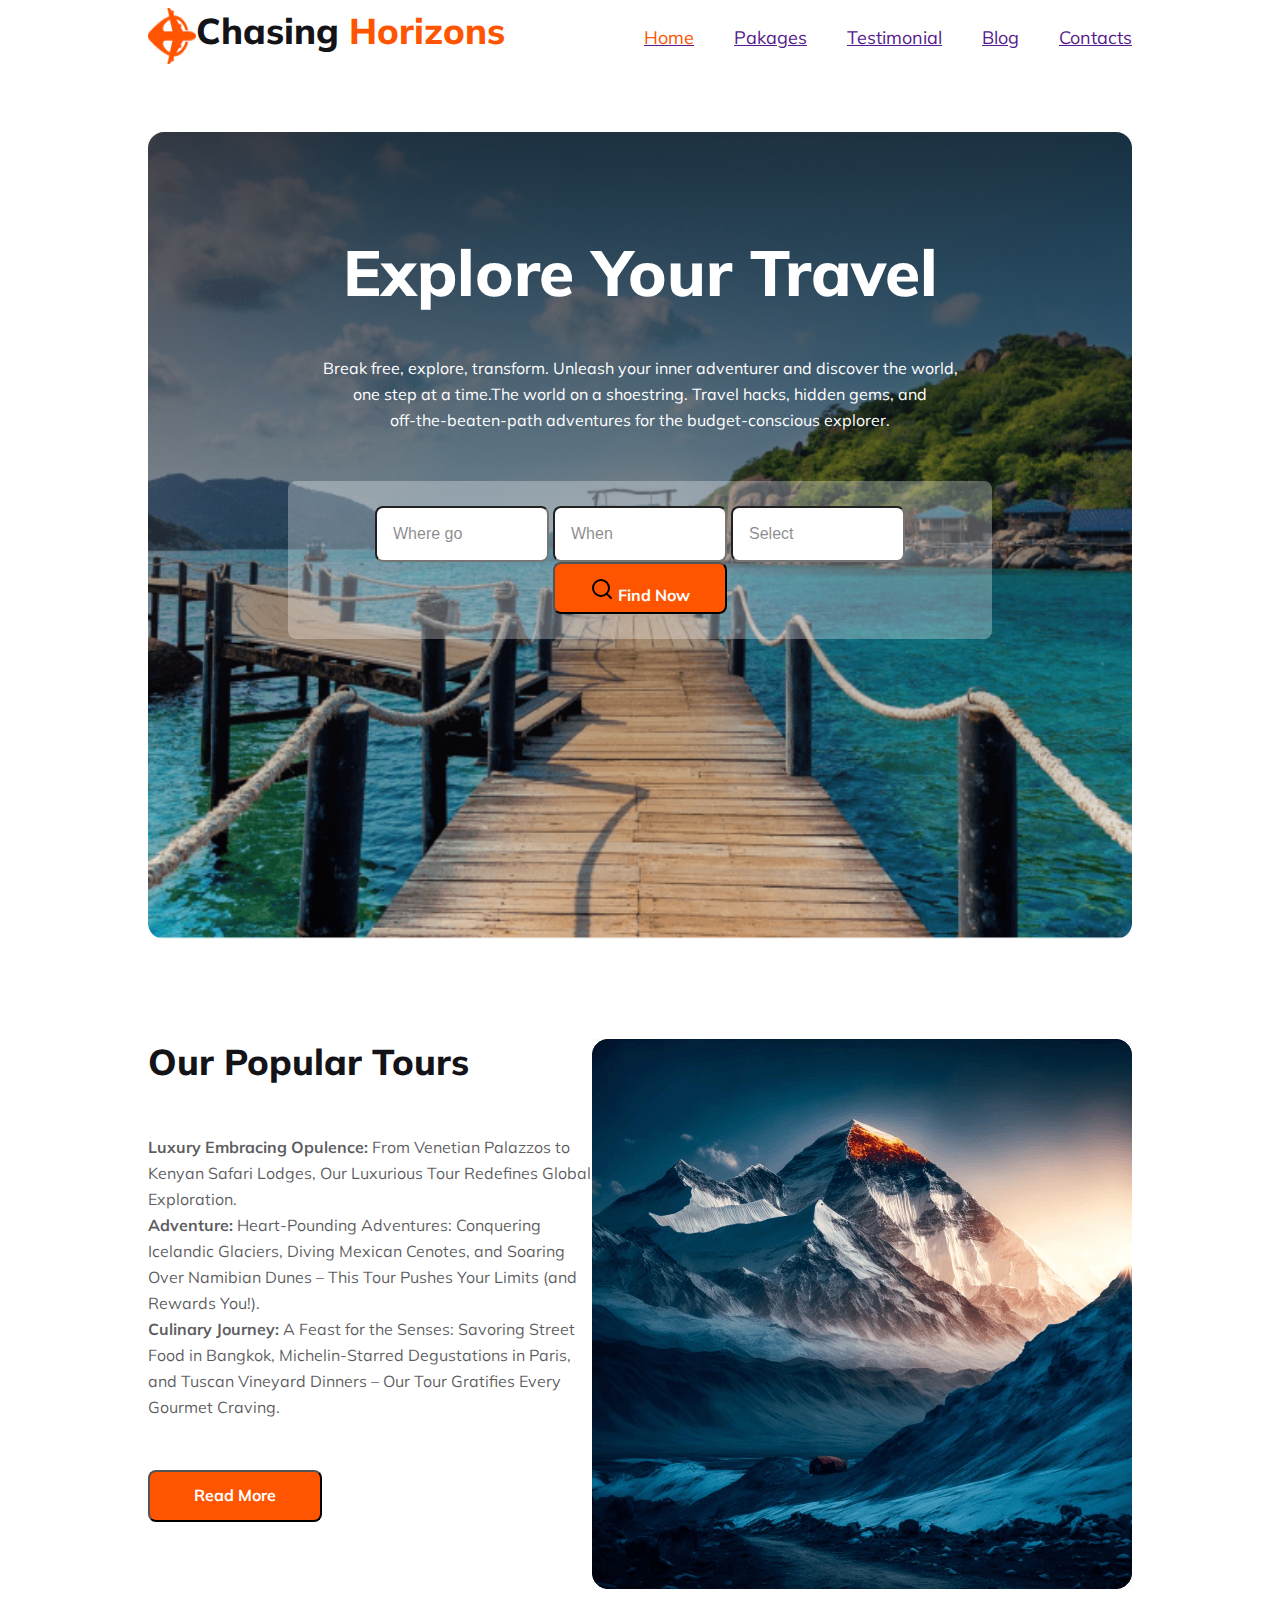
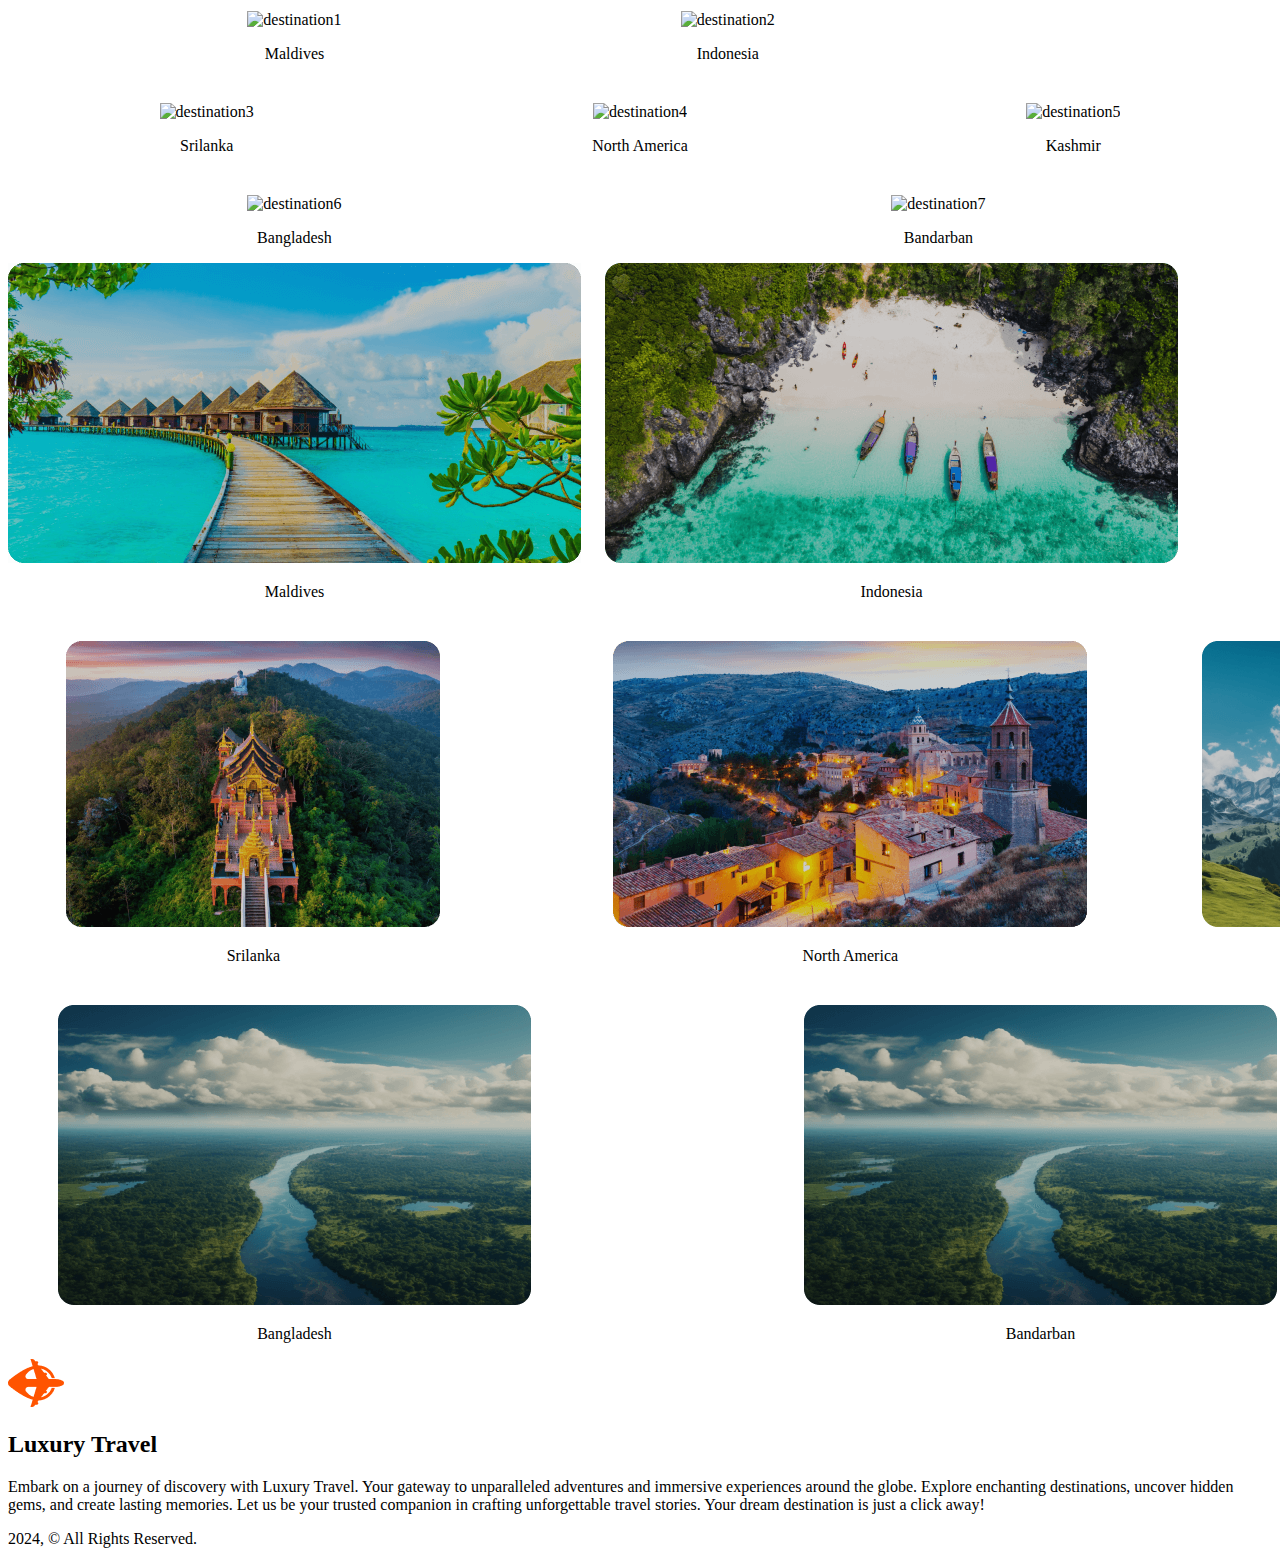
==== index.html @ 662655dd "changed name" ====
<!DOCTYPE html>
<html lang="en">
<head>
    <meta charset="UTF-8">
    <meta name="viewport" content="width=device-width, initial-scale=1.0">
    <title>Chasing Horizons</title>
    <link rel="stylesheet" href="travel.css">
    <link rel="preconnect" href="https://fonts.googleapis.com">
    <link rel="preconnect" href="https://fonts.gstatic.com" crossorigin>
    <link href="https://fonts.googleapis.com/css2?family=Mulish:ital,wght@0,200..1000;1,200..1000&family=Work+Sans:ital,wght@0,100..900;1,100..900&display=swap" rel="stylesheet">
</head>
<body>

    <header class="start">
         <div class="Icon-logo">
         <img src="Images/Group 40071 (2).png" alt="" class="travel-icon">
        <h3 class="Chasing-horizon">Chasing <span style="color:#FF5400">Horizons</span></h3>
        </div>
    
    <nav>
    
        <ul class="Items">
            <li> <a href=""><span style="color: #FF5400">Home</span></a></li>
            <li><a href="">Pakages</a></li>
            <li><a href="">Testimonial</a></li>
            <li><a href="">Blog</a></li>
            <li><a href="">Contacts</a></li>
        </ul>
        
        </nav>
        

    </header>
    <main>
        <section class="section1">
            <h1 class="title1">
                Explore Your Travel

            </h1>
            <p class="about1">
                Break free, explore, transform. Unleash your inner adventurer and discover the world,<br> one step at a time.The world on a shoestring. Travel hacks, hidden gems, and <br>off-the-beaten-path adventures for the budget-conscious explorer.

            </p>
            <div class="inputinfo">
                <input type="text" value="Where go" class="inputdata">
                <input list="Places" name="browser" value="When" class="inputdata">
                <datalist id="Places">
                <option value="Edge">
                <option value="Firefox">
                <option value="Chrome">
                <option value="Opera">
                <option value="Safari">
                </datalist>
                
                <input list="Places" name="browser" value="Select Type" class="inputdata">
                <datalist id="Places">
                <option value="Edge">
                <option value="Firefox">
                <option value="Chrome">
                <option value="Opera">
                <option value="Safari">
                </datalist>
                <button type="submit" class="submit1">
                    <img src="Images/8666693_search_icon.svg" alt="" class="img1"> 
                    Find Now
                </button>
                
            </div>

        </section>

        <section class="section2">
            <div>
                <h3 class="Chasing-horizon">Our Popular Tours</h3>
                <p class="para1"> <strong>Luxury Embracing Opulence:</strong>
                     From Venetian Palazzos to Kenyan Safari Lodges, Our Luxurious Tour Redefines Global Exploration.
                    
                    <br>
                  
                        <strong>Adventure:</strong> Heart-Pounding Adventures: Conquering Icelandic Glaciers, Diving Mexican Cenotes, and Soaring Over Namibian Dunes – This Tour Pushes Your Limits (and Rewards You!).
                    
                
                    <br>
                
                    <strong>Culinary Journey:</strong> A Feast for the Senses: Savoring Street Food in Bangkok, Michelin-Starred Degustations in Paris, and Tuscan Vineyard Dinners – Our Tour Gratifies Every Gourmet Craving.
                </p>

                <button class="submit1">Read More</button>

            </div>
            <div>
                <img src="Images/Rectangle 4.png" alt="Alpes Mountain" class="img2">
    

            </div>
        </section>

        <section>
            <h3 class="destination"></h3>
            <p class="para2">


            </p>
        
            <div class="destinations-container">
                <div class="destination destination1">
                  <img src="./Images/destination1.png" alt="destination1">
                  <p class="centered-text">Maldives</p>
                </div>
                <div class="destination destination2">
                  <img src="./Images/destination2.png" alt="destination2">
                  <p class="centered-text">Indonesia</p>
                </div>
                <div class="destination destination3">
                  <img src="./Images/destination3.png" alt="destination3">
                  <p class="centered-text">Srilanka</p>
                </div>
                <div class="destination destination4">
                  <img src="./Images/destination4.png" alt="destination4">
                  <p class="centered-text">North America</p>
                </div>
                <div class="destination destination5">
                  <img src="./Images/destination5.png" alt="destination5">
                  <p class="centered-text">Kashmir</p>
                </div>
                <div class="destination destination6">
                  <img src="./Images/destination6.png" alt="destination6">
                  <p class="centered-text">Bangladesh</p>
                </div>
                <div class="destination destination7">
                  <img src="./Images/destination7.png" alt="destination7">
                  <p class="centered-text">Bandarban</p>
                </div>
              </div>
               
          
        
            
        </section>
        <div class="destinations-container">
            <div class="destination destination1">
              <img src="Images/Rectangle 5.png" alt="destination1">
              <p class="centered-text">Maldives</p>
            </div>
            <div class="destination destination2">
              <img src="Images/Rectangle 8.png" alt="destination2">
              <p class="centered-text">Indonesia</p>
            </div>
            <div class="destination destination3">
              <img src="Images/Rectangle 6.png" alt="destination3">
              <p class="centered-text">Srilanka</p>
            </div>
            <div class="destination destination4">
              <img src="Images/Rectangle 7.png" alt="destination4">
              <p class="centered-text">North America</p>
            </div>
            <div class="destination destination5">
              <img src="Images/Rectangle 9.png" alt="destination5">
              <p class="centered-text">Kashmir</p>
            </div>
            <div class="destination destination6">
              <img src="Images/Rectangle 11.png" alt="destination6">
              <p class="centered-text">Bangladesh</p>
            </div>
            <div class="destination destination7">
              <img src="Images/Rectangle 11.png" alt="destination7">
              <p class="centered-text">Bandarban</p>
            </div>
          </div>
          
          
          
    <footer>
        <div class="section-content">
          <div class="header-title-logo">
            <img src="./Images/Group 40071 (2).png" alt="logo" class="logo">
            <h2 class="header-title">Luxury <span>Travel</span></h2>
          </div>
          <p class="section-description">
            Embark on a journey of discovery with Luxury Travel. Your gateway to
            unparalleled adventures and immersive experiences around the globe.
            Explore enchanting destinations, uncover hidden gems, and create
            lasting memories. Let us be your trusted companion in crafting
            unforgettable travel stories. Your dream destination is just a click
            away!
          </p>
          <ul class="social-icons">
            <li>
              <a href="">
                <i class="fa-brands fa-twitter"></i>
              </a>
            </li>
            <li>
              <a href="">
                <i class="fa-brands fa-facebook-f"></i>
              </a>
            </li>
            <li>
              <a href="">
                <i class="fa-brands fa-instagram"></i>
              </a>
            </li>
            <li>
              <a href="">
                <i class="fa-brands fa-github"></i>
              </a>
            </li>
          </ul>
        </div>
        <div class="footer-line"></div>
        <p class="copy-right">2024, © All Rights Reserved.</p>
    
      </footer>
    
</body>
</html>
---- travel.css ----
/* header section */
.start{
    display:flex;
    justify-content:space-between;
}
.travel-icon{
    width: 48px;
    height: 56.008px;
    margin-left: 140px;
}
.Icon-logo{
    display: flex;
}
.Chasing-horizon{
    color: #131318;
    font-family: Mulish;
    font-size: 36px;
    font-weight: 800;
    margin-top: 0%;
    }
.Items{
    
    display: flex;
    justify-content: space-around;
    gap: 40px;
    color: #424247;
    text-align: center;
    font-family: Mulish;
    font-size: 18px;
    font-weight: 400;
    margin-right: 140px;
    
}
ul{
    list-style-type: none;
}

/* Section 1 with ocean background image */
.title1{
    color: #FFF;
    font-family: Mulish;
    font-size: 64px;
    font-weight: 800;
    text-align: center;
    padding-top: 100px;
}
.about1{
    color: #FFF;
    text-align: center;
    font-family: Mulish;
    font-size: 16px;
    font-weight: 400;
    line-height: 26px; /* 162.5% */
    margin-top: 24px;

}
.section1{
    background:linear-gradient(180deg, rgba(19, 19, 24, 0.80) 0%, rgba(19, 19, 24, 0.00) 100%),
    url(Images/Group\ 13\ \(1\)\ \(1\).png);
    background-size:cover;
    background-repeat: no-repeat;
    background-position: center;
    border-radius: 16px;
    height: auto;
    width: auto ;
    margin: auto 140px;
    padding-bottom: 100px;
    
    

}
.inputinfo{
    border-radius: 8px;
    border-bottom: #FFF;
    background: rgba(255, 255, 255, 0.30);
    padding: 25px;
    text-align: center;
    margin-left: 140px;
    margin-right: 140px;
    margin-bottom: 200px;
    margin-top: 48px;
    
    }
.inputdata{
    border-radius: 8px;
    background: #FFF;
    width: 70px;
    height: 20px;
    padding: 16px 84px 16px 16px ;
    color: rgba(19, 19, 24, 0.50);
    font-size: 16px;
    font-weight: 400;
    

}
.submit1{
    border-radius: 8px;
    background: #FF5400;
    size: 80px;
    width: 174px;
    height: 52px;
    color: #FFF;
    text-align: center;
    font-family: Mulish;
    font-size: 16px;
    font-weight: 700;
    padding: 13px 16px 16px 16px ;

}

/* Section 2 design */
.section2{
    display: flex;
    margin-left: 140px;
    margin-top: 100px;
}
.para1{
    color: rgba(19, 19, 24, 0.70);
    font-family: Mulish;
    font-size: 16px;
    gap: 40px;
    font-weight: 400;
    line-height: 26px; /* 162.5% */
    margin-top: 50px;
    margin-bottom: 50px;
}
.img2{
    margin-right: 140px;
}

/* Section 3 */
.destinations-container {
    display: grid;
    gap: 24px;
    grid-template-areas:
        "maldives maldives maldives indonesia indonesia indonesia"
        "srilanka srilanka north-america north-america kashmir kashmir"
        "bangladesh bangladesh bangladesh bandarban bandarban bandarban";
}
.destination {
    position: relative;
    text-align: center;
}
.destination1 {
    grid-area: maldives;
}
div {
    display: block;
}
.destination3 {
    grid-area: srilanka;
}
.destination4 {
    grid-area: north-america;
}
.destination5 {
    grid-area: kashmir;
}
.destination6 {
    grid-area: bangladesh;
}
.destination7 {
    grid-area: bandarban;
}
.why-choose-us {
    margin-top: 80px;
}
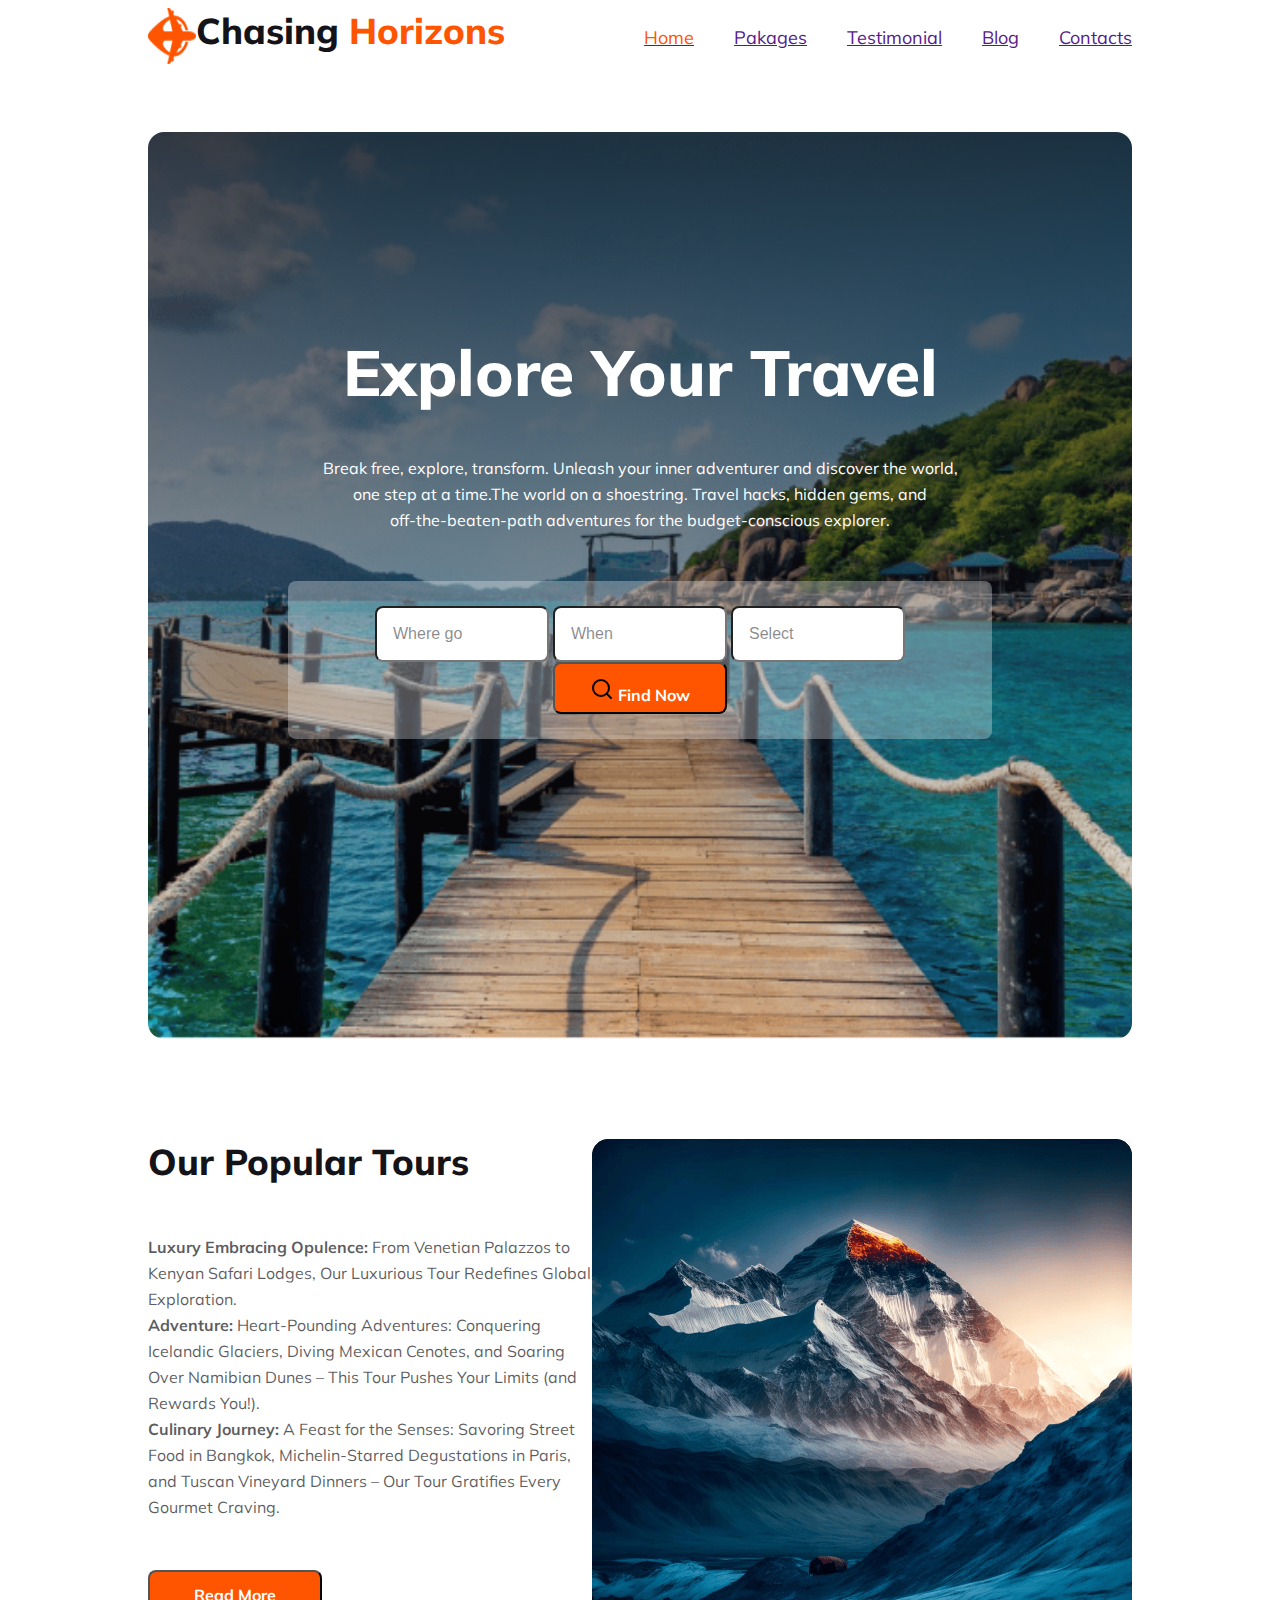
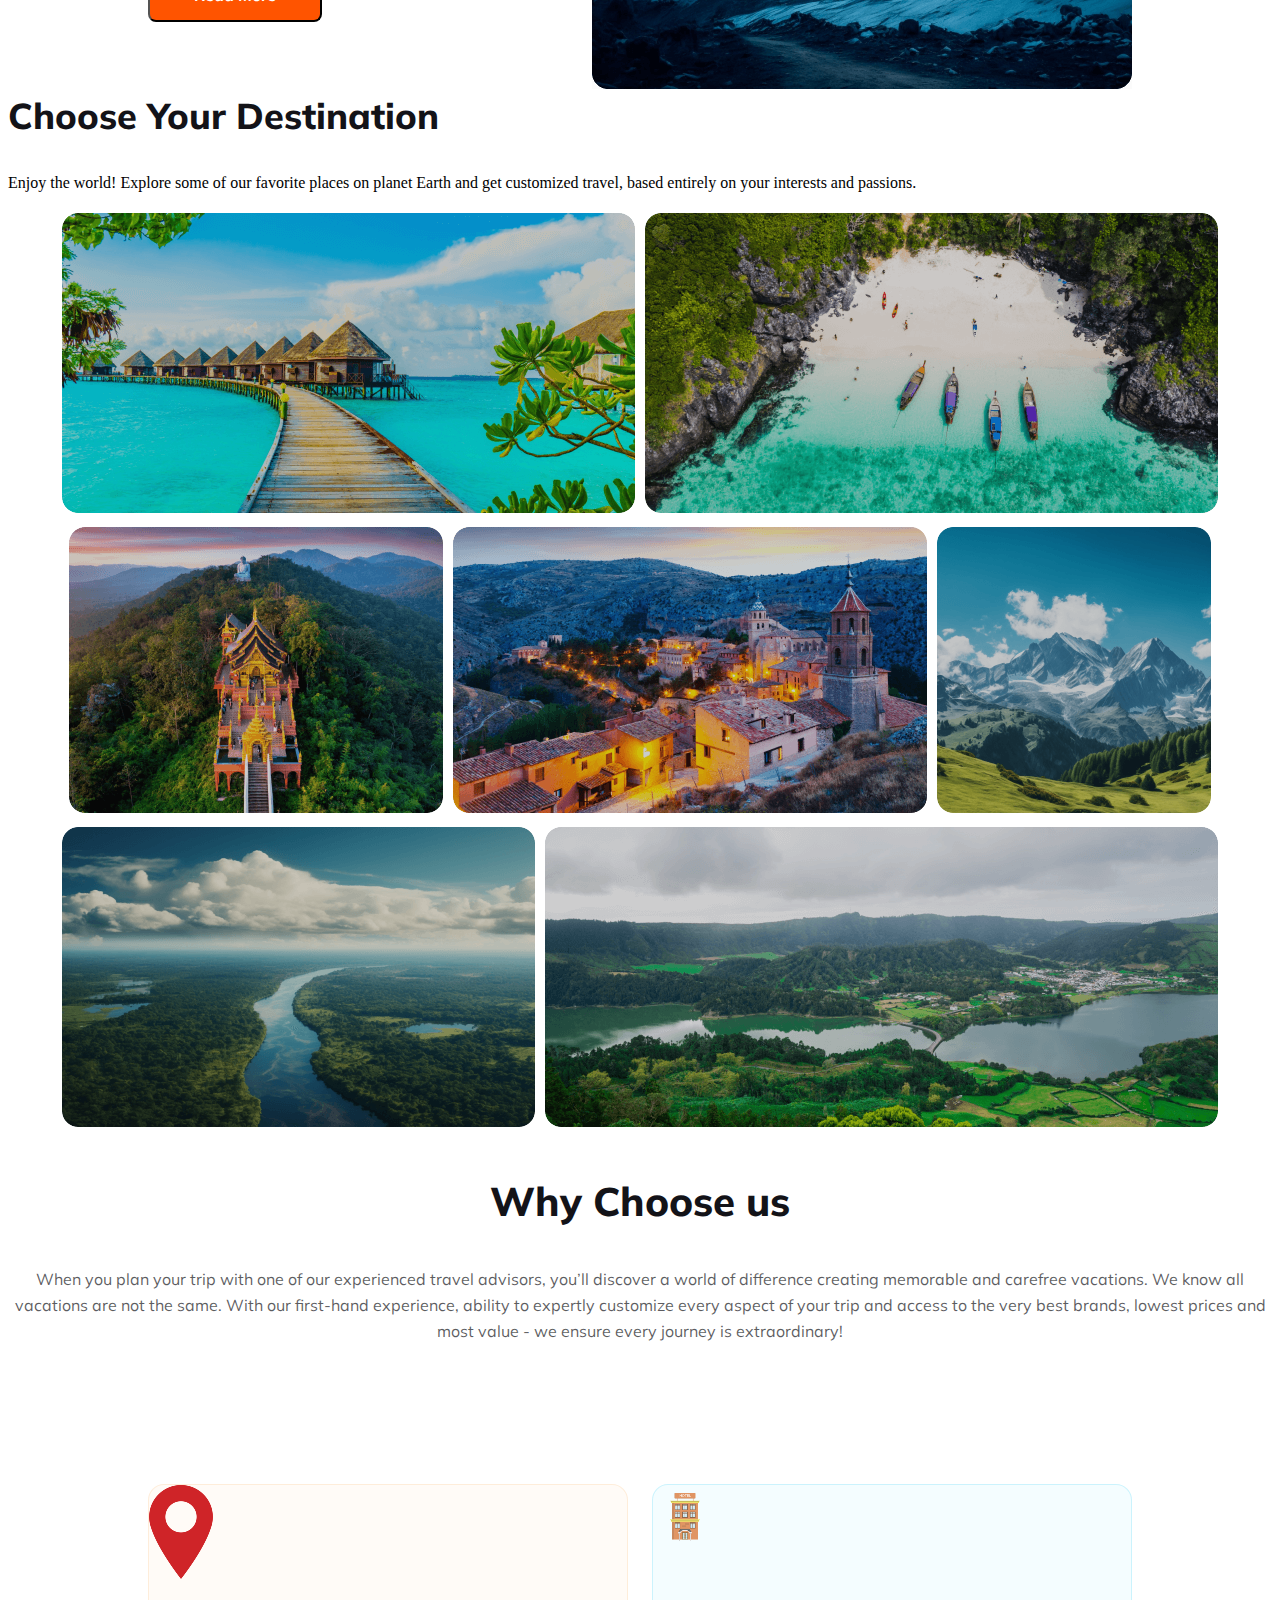
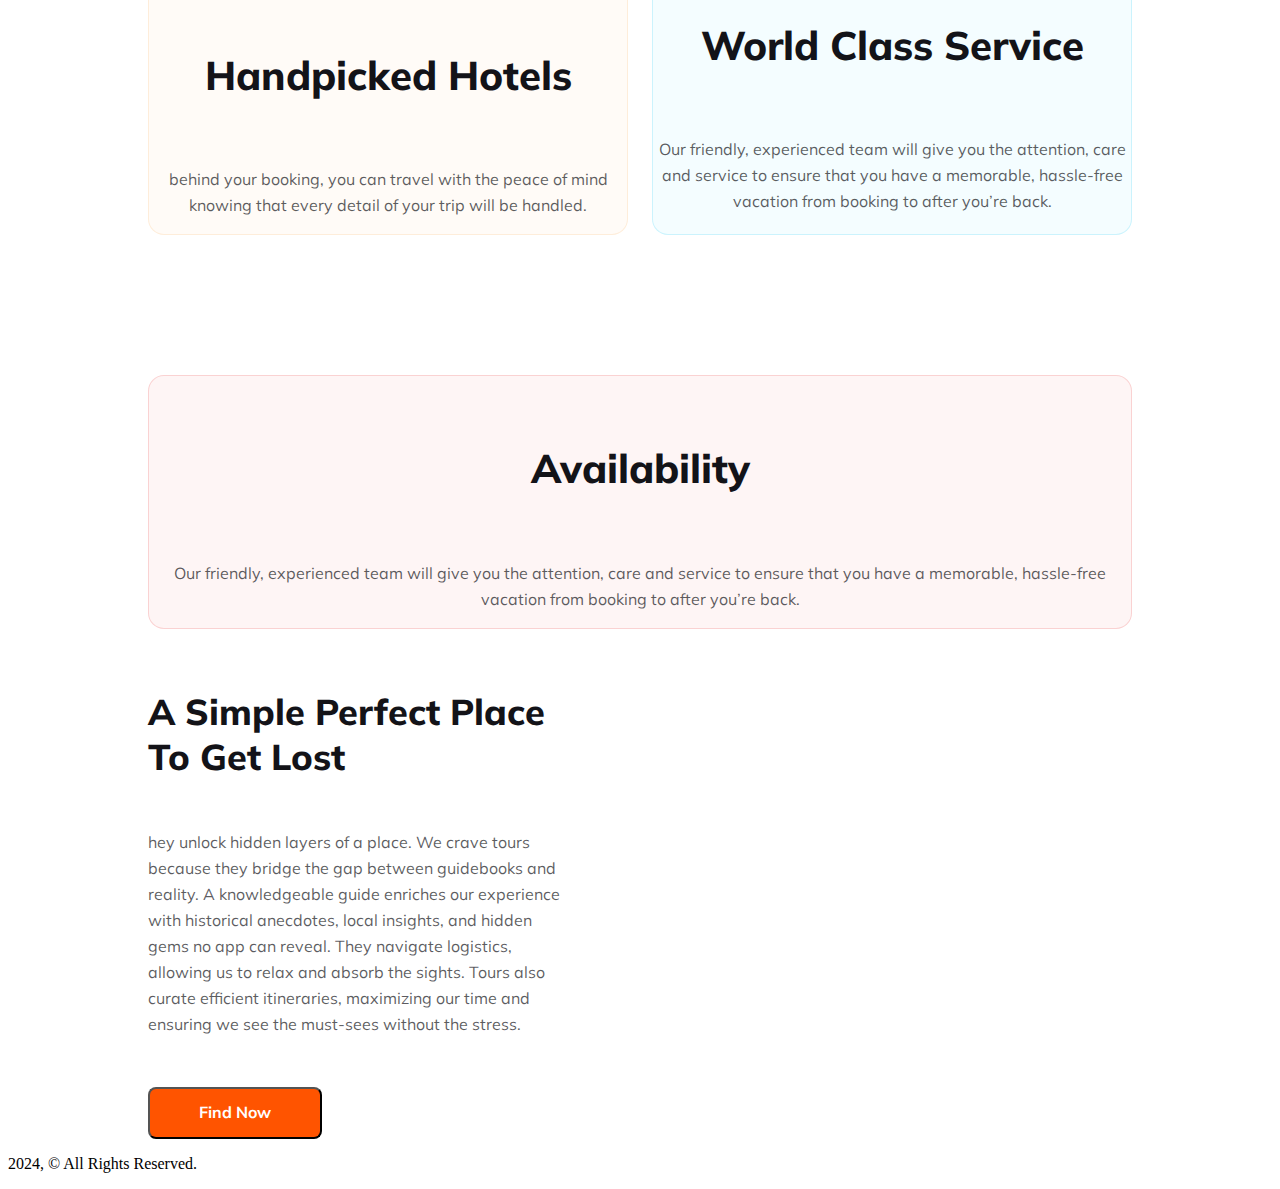
==== commit 0a9797bd: "incomplete work" ====
--- a/index.html
+++ b/index.html
@@ -45,20 +45,20 @@
                 <input type="text" value="Where go" class="inputdata">
                 <input list="Places" name="browser" value="When" class="inputdata">
                 <datalist id="Places">
-                <option value="Edge">
-                <option value="Firefox">
-                <option value="Chrome">
-                <option value="Opera">
-                <option value="Safari">
+                <option value="fall">
+                <option value="Summer">
+                <option value="Winter">
+                <option value="Spring">
+                <option value="Any Season">
                 </datalist>
                 
                 <input list="Places" name="browser" value="Select Type" class="inputdata">
                 <datalist id="Places">
-                <option value="Edge">
-                <option value="Firefox">
-                <option value="Chrome">
-                <option value="Opera">
-                <option value="Safari">
+                <option value="Bangkok">
+                <option value="Dhaka">
+                <option value="Delhi">
+                <option value="Singapore">
+                <option value="banderban">
                 </datalist>
                 <button type="submit" class="submit1">
                     <img src="Images/8666693_search_icon.svg" alt="" class="img1"> 
@@ -96,117 +96,72 @@
         </section>
 
         <section>
-            <h3 class="destination"></h3>
-            <p class="para2">
+            <h3 class="Chasing-horizon">Choose Your Destination
 
+            </h3>
+            <p class="para2">Enjoy the world! Explore some of our favorite places on planet Earth and get customized travel, based entirely on your interests and passions.</p>
 
-            </p>
-        
-            <div class="destinations-container">
-                <div class="destination destination1">
-                  <img src="./Images/destination1.png" alt="destination1">
-                  <p class="centered-text">Maldives</p>
-                </div>
-                <div class="destination destination2">
-                  <img src="./Images/destination2.png" alt="destination2">
-                  <p class="centered-text">Indonesia</p>
-                </div>
-                <div class="destination destination3">
-                  <img src="./Images/destination3.png" alt="destination3">
-                  <p class="centered-text">Srilanka</p>
-                </div>
-                <div class="destination destination4">
-                  <img src="./Images/destination4.png" alt="destination4">
-                  <p class="centered-text">North America</p>
-                </div>
-                <div class="destination destination5">
-                  <img src="./Images/destination5.png" alt="destination5">
-                  <p class="centered-text">Kashmir</p>
-                </div>
-                <div class="destination destination6">
-                  <img src="./Images/destination6.png" alt="destination6">
-                  <p class="centered-text">Bangladesh</p>
-                </div>
-                <div class="destination destination7">
-                  <img src="./Images/destination7.png" alt="destination7">
-                  <p class="centered-text">Bandarban</p>
-                </div>
+            <div>
+              <div class="imgclass1">
+                <div><img src="Images/Rectangle 5.png" alt="" class="imagemar"></div>
+                <div><img src="Images/Rectangle 8.png" alt="" class="imagemar"></div>
               </div>
-               
-          
-        
-            
-        </section>
-        <div class="destinations-container">
-            <div class="destination destination1">
-              <img src="Images/Rectangle 5.png" alt="destination1">
-              <p class="centered-text">Maldives</p>
+              <div class="imgclass2">
+                <div><img src="Images/Rectangle 6.png" alt="" class="imagemar"></div>
+                <div><img src="Images/Rectangle 7.png" alt="" class="imagemar"></div>
+                <div><img src="Images/Rectangle 9.png" alt="" class="imagemar"></div>
+              </div>
+
+              <div class="imgclass3">
+                <div><img src="Images/Rectangle 11.png" alt="" class="imagemar"></div>
+                <div><img src="Images/Rectangle 10.png" alt="" class="imagemar"></div>
+              </div>
             </div>
-            <div class="destination destination2">
-              <img src="Images/Rectangle 8.png" alt="destination2">
-              <p class="centered-text">Indonesia</p>
+
+      
+          </section>
+
+          <Section>
+          <h3 class="whycho">Why Choose us</h3>
+          <p class="para3">When you plan your trip with one of our experienced travel advisors, you’ll discover a world of difference creating memorable and carefree vacations. We know all vacations are not the same. With our first-hand experience, ability to expertly customize every aspect of your trip and access to the very best brands, lowest prices and most value - we ensure every journey is extraordinary!</p>
+
+          <div class="Bangkok">
+            <div class="detl2">
+              <img src="Images/p1.png" alt="" class="yoyo">
+              <h5 class="head1">Handpicked Hotels</h5>
+              <p class="para3">behind your booking, you can travel with the peace of mind knowing that every detail of your trip will be handled.</p>
             </div>
-            <div class="destination destination3">
-              <img src="Images/Rectangle 6.png" alt="destination3">
-              <p class="centered-text">Srilanka</p>
-            </div>
-            <div class="destination destination4">
-              <img src="Images/Rectangle 7.png" alt="destination4">
-              <p class="centered-text">North America</p>
-            </div>
-            <div class="destination destination5">
-              <img src="Images/Rectangle 9.png" alt="destination5">
-              <p class="centered-text">Kashmir</p>
-            </div>
-            <div class="destination destination6">
-              <img src="Images/Rectangle 11.png" alt="destination6">
-              <p class="centered-text">Bangladesh</p>
-            </div>
-            <div class="destination destination7">
-              <img src="Images/Rectangle 11.png" alt="destination7">
-              <p class="centered-text">Bandarban</p>
+            <div class="detl3">
+              <img src="Images/pngwing.com.png" alt="" class="yoyo">
+              <h5 class="head1">World Class Service</h5>
+              <p class="para3">Our friendly, experienced team will give you the attention, care and service to ensure that you have a memorable, hassle-free vacation from booking to after you’re back.</p>
             </div>
           </div>
+
+          <div class="detl4">
+            
+              <h5 class="head1">Availability</h5>
+              <p class="para3">Our friendly, experienced team will give you the attention, care and service to ensure that you have a memorable, hassle-free vacation from booking to after you’re back.</p>
+          </div>
+        </Section>
+
+      
+
+          <section class="simp">
+            <div>
+              <h3 class="Chasing-horizon">A Simple Perfect Place To Get Lost</h3>
+              <p class="para1">hey unlock hidden layers of a place. We crave tours because they bridge the gap between guidebooks and reality. A knowledgeable guide enriches our experience with historical anecdotes, local insights, and hidden gems no app can reveal. They navigate logistics, allowing us to relax and absorb the sights. Tours also curate efficient itineraries, maximizing our time and ensuring we see the must-sees without the stress. </p>
+              <button type="submit" class="submit1">
+                Find Now
+            </button>
+            </div>
+            <div class="video1">
+              <iframe width="560" height="315" src="https://www.youtube.com/embed/AneAgyUxBsg?si=S4CiuSi-y4rIVI3r" title="YouTube video player" frameborder="0" allow="accelerometer; autoplay; clipboard-write; encrypted-media; gyroscope; picture-in-picture; web-share" allowfullscreen></iframe>
+            </div>
+          </section>
           
           
-          
-    <footer>
-        <div class="section-content">
-          <div class="header-title-logo">
-            <img src="./Images/Group 40071 (2).png" alt="logo" class="logo">
-            <h2 class="header-title">Luxury <span>Travel</span></h2>
-          </div>
-          <p class="section-description">
-            Embark on a journey of discovery with Luxury Travel. Your gateway to
-            unparalleled adventures and immersive experiences around the globe.
-            Explore enchanting destinations, uncover hidden gems, and create
-            lasting memories. Let us be your trusted companion in crafting
-            unforgettable travel stories. Your dream destination is just a click
-            away!
-          </p>
-          <ul class="social-icons">
-            <li>
-              <a href="">
-                <i class="fa-brands fa-twitter"></i>
-              </a>
-            </li>
-            <li>
-              <a href="">
-                <i class="fa-brands fa-facebook-f"></i>
-              </a>
-            </li>
-            <li>
-              <a href="">
-                <i class="fa-brands fa-instagram"></i>
-              </a>
-            </li>
-            <li>
-              <a href="">
-                <i class="fa-brands fa-github"></i>
-              </a>
-            </li>
-          </ul>
-        </div>
+    
         <div class="footer-line"></div>
         <p class="copy-right">2024, © All Rights Reserved.</p>
     
--- a/travel.css
+++ b/travel.css
@@ -42,7 +42,7 @@
     font-size: 64px;
     font-weight: 800;
     text-align: center;
-    padding-top: 100px;
+    padding-top: 200px;
 }
 .about1{
     color: #FFF;
@@ -127,41 +127,130 @@
 .img2{
     margin-right: 140px;
 }
-
-/* Section 3 */
-.destinations-container {
-    display: grid;
-    gap: 24px;
-    grid-template-areas:
-        "maldives maldives maldives indonesia indonesia indonesia"
-        "srilanka srilanka north-america north-america kashmir kashmir"
-        "bangladesh bangladesh bangladesh bandarban bandarban bandarban";
-}
-.destination {
-    position: relative;
-    text-align: center;
-}
-.destination1 {
-    grid-area: maldives;
-}
-div {
-    display: block;
-}
-.destination3 {
-    grid-area: srilanka;
-}
-.destination4 {
-    grid-area: north-america;
-}
-.destination5 {
-    grid-area: kashmir;
-}
-.destination6 {
-    grid-area: bangladesh;
-}
-.destination7 {
-    grid-area: bandarban;
-}
-.why-choose-us {
-    margin-top: 80px;
+.imgclass1{
+    display: flex;
+    justify-content: center;
+    
+    
+    
+    
+}
+.imgclass2{
+    display: flex;
+    justify-content: center;
+    
+    
+}
+.imgclass3{
+    display: flex;
+    justify-content: center;
+    
+    
+}
+.imagemar{
+    border-radius: 16px;
+    margin: 5px;
+    height: auto;
+    width: auto ;
+    padding: 0%;
+
+
+}
+
+/* section3 starts */
+.whycho{
+    color: #131318;
+    text-align: center;
+    font-family: Mulish;
+    font-size: 40px;
+    font-weight: 800;
+
+}
+.para3{
+    color: rgba(19, 19, 24, 0.70);
+    text-align: center;
+    font-family: Mulish;
+    font-size: 16px;
+    font-style: normal;
+    font-weight: 400;
+    line-height: 26px; /* 162.5% */
+}
+
+.Bangkok{
+        display: grid;
+        grid-template-columns: repeat(2, 1fr);
+        gap: 24px;
+        position: relative;
+        margin: 140px;
+}
+.detl2{
+    border-radius: 16px;
+    border: 1px solid rgba(251, 181, 99, 0.20);
+    background: rgba(251, 181, 99, 0.05);
+}
+.detl3{
+    border-radius: 16px;
+    border: 1px solid rgba(41, 206, 246, 0.20);
+    background: rgba(41, 206, 246, 0.05);
+    
+}
+.detl4{
+    border-radius: 16px;
+    border: 1px solid rgba(233, 68, 68, 0.20);
+    background: rgba(233, 68, 68, 0.05);
+    margin-left: 140px;
+    margin-right: 140px;
+    margin-bottom: 40px;
+    justify-content: center;
+
+}
+.head1{
+    color: #131318;
+    text-align: center;
+    font-family: Mulish;
+    font-size: 40px;
+    font-weight: 800;
+
+}
+.yoyo{
+    justify-content: center;
+    text-align: center;
+}
+
+.simp{
+    display: flex;
+    justify-content: center;
+    margin-top: 60px;
+    margin-left: 140px;
+    margin-right: 140px;
+    
+
+}
+
+for mobile devices */
+@media screen and (max-width:600px) {
+    
+    .start{
+        font-size: 1.75rem;
+    
+    }
+
+.hamburger-icon {
+    display: inline-block;
+    padding-top: 10px;
+}
+.section1{
+    background-size: cover;
+    background-repeat: no-repeat;
+    background-position: center;
+    display: flex;
+    flex-direction: column;
+    align-items: center;
+    justify-content: center;
+    
+}
+.title1 .about1 .inputinfo{
+    width: 80%;
+}
+    
 }